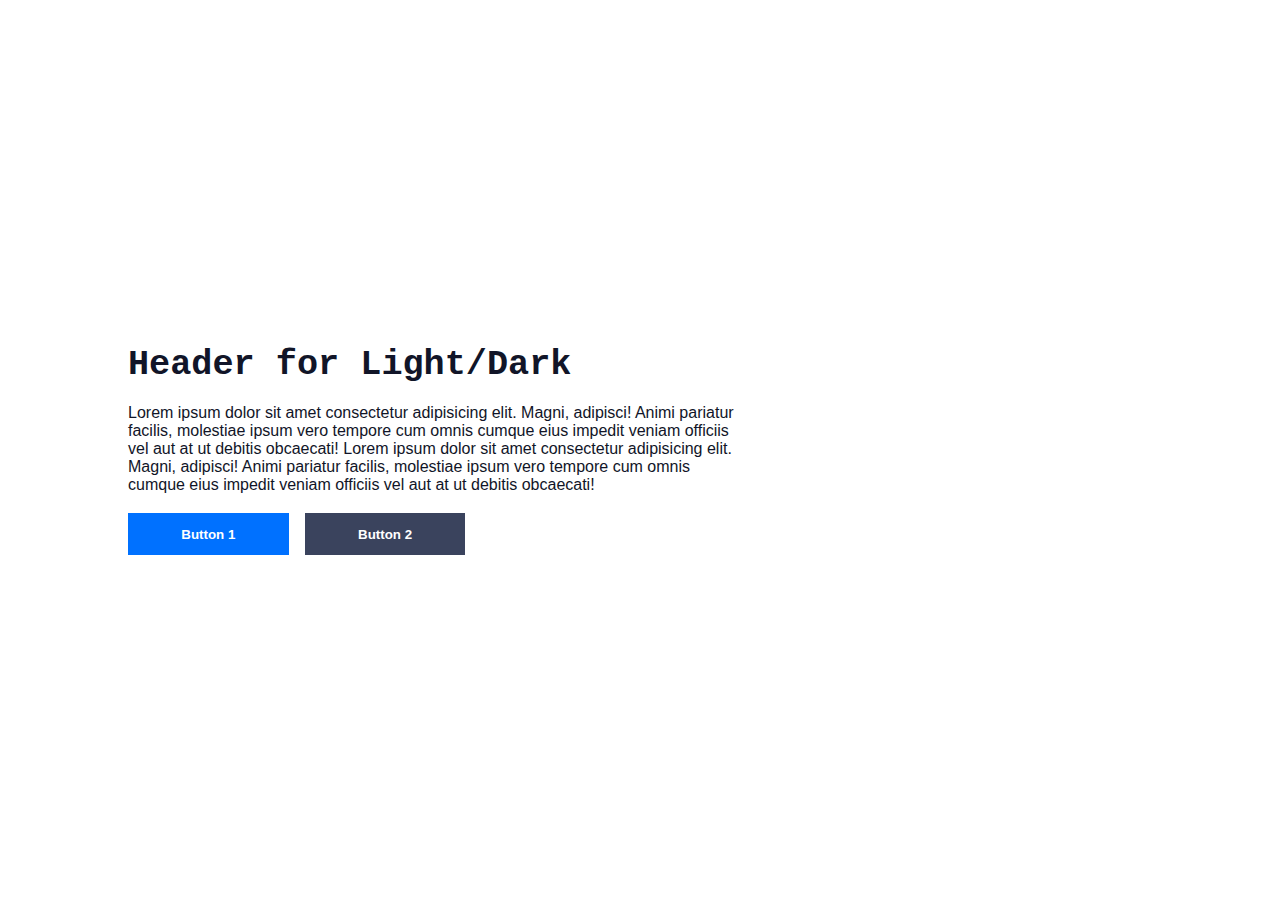
==== index.html @ 8b9b107b "first commit" ====
<!DOCTYPE html>
<html lang="en">
<head>
    <meta charset="UTF-8">
    <meta name="viewport" content="width=device-width, initial-scale=1.0">
    <title>Dark Mode Follow</title>

    <link rel="stylesheet" href="style.css">
</head>
<body>

    <div class="container">
        <h1>Header for Light/Dark</h1>

        <!-- Paragraph -->
         <section class="para">
            <p>Lorem ipsum dolor sit amet consectetur adipisicing elit. Magni, adipisci! Animi pariatur facilis, molestiae ipsum vero tempore cum omnis cumque eius impedit veniam officiis vel aut at ut debitis obcaecati! Lorem ipsum dolor sit amet consectetur adipisicing elit. Magni, adipisci! Animi pariatur facilis, molestiae ipsum vero tempore cum omnis cumque eius impedit veniam officiis vel aut at ut debitis obcaecati!   
            </p>
         </section>

         <!-- Buttons -->
          <section class="buttons">

            <!-- Button 1 -->
             <button id="button_1">Button 1</button>

            <!-- Button 2 -->
             <button id="button_2">Button 2</button>

          </section>
    </div>
    
</body>
</html>
---- style.css ----
/* CSS Variables */
:root {
    --base-color: white;
    --base-variant: #e8e9ed;
    --text-color: #111528;
    --secondary-text: #232738;
    --primary-color: #3a435d;
    --accent-color: #0071ff;
}

/* Whole Page */
* {
    margin: 0;
    padding: 0;
}

/* HTML */
html {
    font-family:'Courier New', Courier, monospace;
}

/* Body */
body {
    min-height: 100vh;
    background-color: var(--base-color);
    color: var(--text-color);
    display: flex;
    justify-content: center;
    align-items: center;
}

/* Container */
.container {
    display: flex;
    flex-direction: column;
    gap: 1.2em;
    /* border: 1px solid black; */
    width: 80%;
}

/* Header */
h1 {
    font-weight: bold;
    font-size: 2.2rem;
}

/* Para */
.para {
    font-family: 'Franklin Gothic Medium', 'Arial Narrow', Arial, sans-serif;
    width: 60%;
    min-width: 400px;
    font-size: 1rem;
}

/* Buttons */
.buttons {
    display: flex;
    gap: 1em;
}

button {
    border: none;
    padding: 1em 4em;
    color: white;
    font-weight: bold;
}

#button_1 {
    background-color: var(--accent-color);
    
}

#button_2 {
    background-color: var(--primary-color);
}
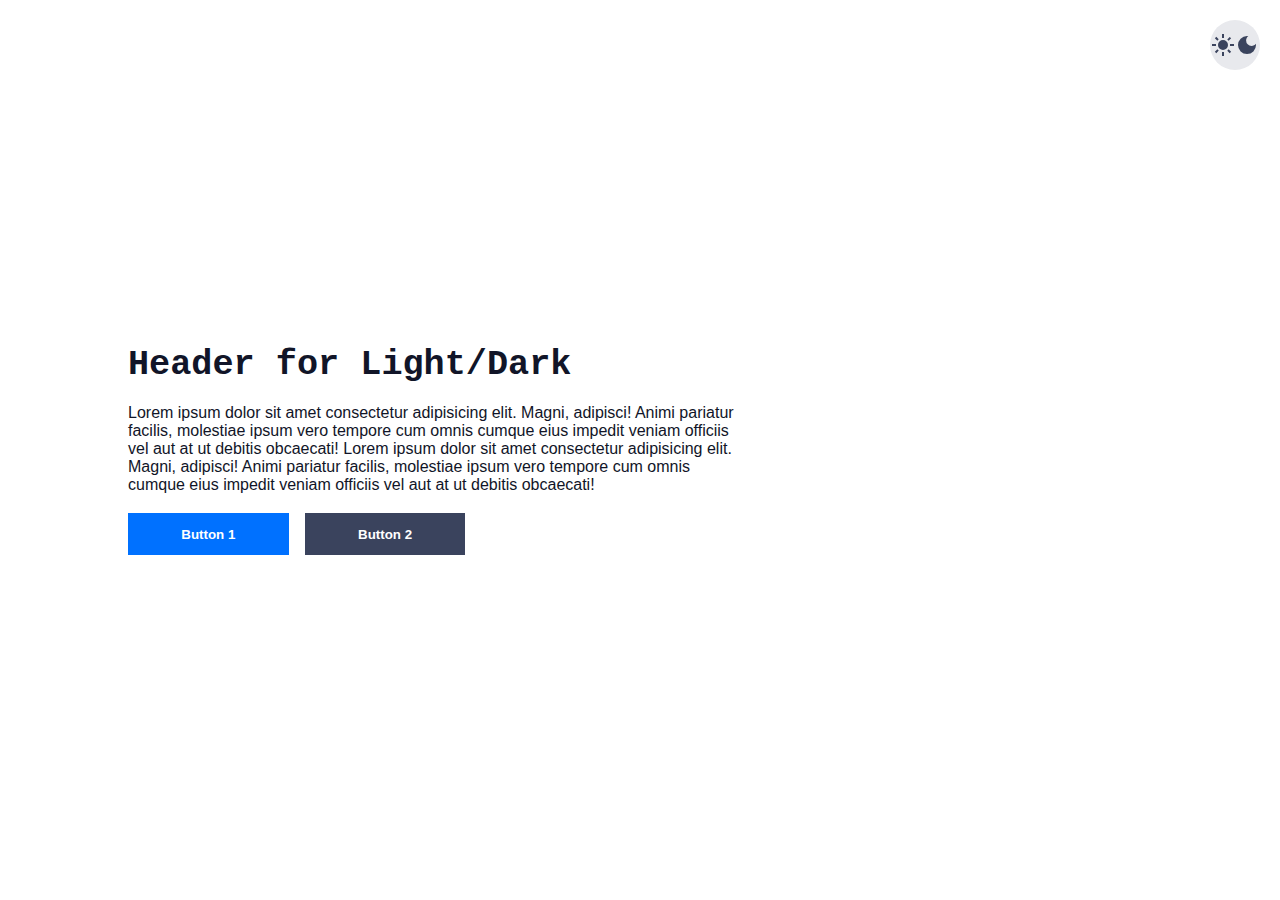
==== commit aef2488a: "switch in top right" ====
--- a/index.html
+++ b/index.html
@@ -8,6 +8,13 @@
     <link rel="stylesheet" href="style.css">
 </head>
 <body>
+
+    <nav>
+        <button id="theme_switcher">
+            <svg xmlns="http://www.w3.org/2000/svg" height="24px" viewBox="0 -960 960 960" width="24px" fill="#e8eaed"><path d="M480-280q-83 0-141.5-58.5T280-480q0-83 58.5-141.5T480-680q83 0 141.5 58.5T680-480q0 83-58.5 141.5T480-280ZM200-440H40v-80h160v80Zm720 0H760v-80h160v80ZM440-760v-160h80v160h-80Zm0 720v-160h80v160h-80ZM256-650l-101-97 57-59 96 100-52 56Zm492 496-97-101 53-55 101 97-57 59Zm-98-550 97-101 59 57-100 96-56-52ZM154-212l101-97 55 53-97 101-59-57Z"/></svg>
+            <svg xmlns="http://www.w3.org/2000/svg" height="24px" viewBox="0 -960 960 960" width="24px" fill="#e8eaed"><path d="M480-120q-150 0-255-105T120-480q0-150 105-255t255-105q14 0 27.5 1t26.5 3q-41 29-65.5 75.5T444-660q0 90 63 153t153 63q55 0 101-24.5t75-65.5q2 13 3 26.5t1 27.5q0 150-105 255T480-120Z"/></svg>
+        </button>
+    </nav>
 
     <div class="container">
         <h1>Header for Light/Dark</h1>
--- a/style.css
+++ b/style.css
@@ -1,4 +1,6 @@
 /* CSS Variables */
+
+/* The ROOT */
 :root {
     --base-color: white;
     --base-variant: #e8e9ed;
@@ -27,6 +29,7 @@
     display: flex;
     justify-content: center;
     align-items: center;
+    flex-direction: column;
 }
 
 /* Container */
@@ -58,6 +61,7 @@
     gap: 1em;
 }
 
+/* The Buttons physical */
 button {
     border: none;
     padding: 1em 4em;
@@ -65,6 +69,7 @@
     font-weight: bold;
 }
 
+/* The Buttons unique */
 #button_1 {
     background-color: var(--accent-color);
     
@@ -73,3 +78,34 @@
 #button_2 {
     background-color: var(--primary-color);
 }
+
+/* Darkmode */
+.darkmode {
+    --base-color: #070b1d;
+    --base-variant: #101425;
+    --text-color: #ffffff;
+    --secondary-text: #a4a5b8;
+    --primary-color: #3a435d;
+    --accent-color: #0071ff;
+}
+
+/* Theme Switch */
+#theme_switcher {
+    display: flex;
+    justify-content: center;
+    align-items: center;
+    height: 50px;
+    width: 50px;
+    padding: 0;
+    border-radius: 50%;
+    background-color: var(--base-variant);
+    /* Sets the Theme Switch button to top right corner */
+    position: fixed;
+    top: 20px;
+    right: 20px;
+}
+
+/* Theme Switch SVG */
+#theme_switcher svg {
+    fill: var(--primary-color);
+}
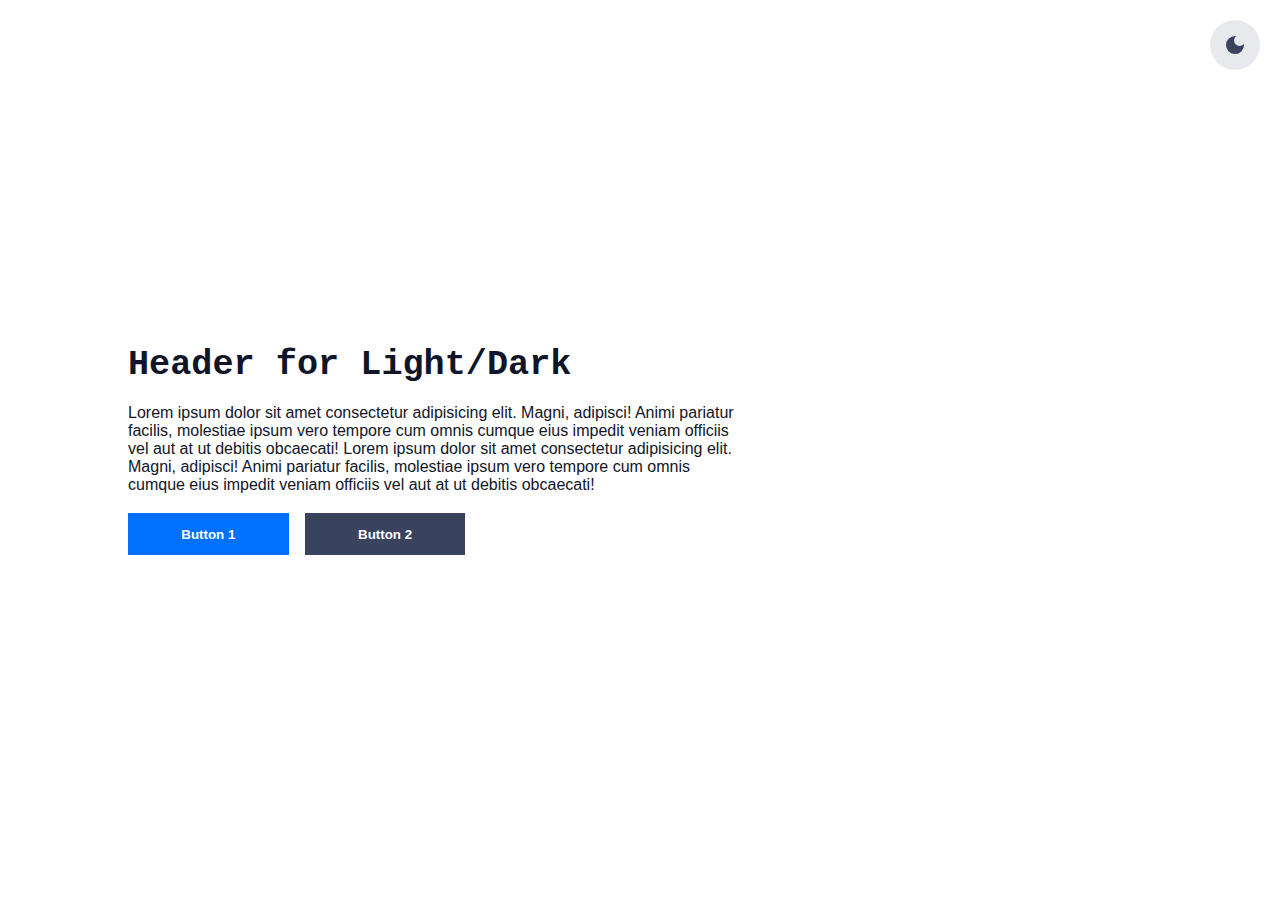
==== commit 7f21ada4: "ready for js" ====
--- a/index.html
+++ b/index.html
@@ -5,14 +5,17 @@
     <meta name="viewport" content="width=device-width, initial-scale=1.0">
     <title>Dark Mode Follow</title>
 
+    <!-- CSS -->
     <link rel="stylesheet" href="style.css">
+
+    <!-- DARKMODE JS -->
 </head>
 <body>
 
     <nav>
         <button id="theme_switcher">
+            <svg xmlns="http://www.w3.org/2000/svg" height="24px" viewBox="0 -960 960 960" width="24px" fill="#e8eaed"><path d="M480-120q-150 0-255-105T120-480q0-150 105-255t255-105q14 0 27.5 1t26.5 3q-41 29-65.5 75.5T444-660q0 90 63 153t153 63q55 0 101-24.5t75-65.5q2 13 3 26.5t1 27.5q0 150-105 255T480-120Z"/></svg>
             <svg xmlns="http://www.w3.org/2000/svg" height="24px" viewBox="0 -960 960 960" width="24px" fill="#e8eaed"><path d="M480-280q-83 0-141.5-58.5T280-480q0-83 58.5-141.5T480-680q83 0 141.5 58.5T680-480q0 83-58.5 141.5T480-280ZM200-440H40v-80h160v80Zm720 0H760v-80h160v80ZM440-760v-160h80v160h-80Zm0 720v-160h80v160h-80ZM256-650l-101-97 57-59 96 100-52 56Zm492 496-97-101 53-55 101 97-57 59Zm-98-550 97-101 59 57-100 96-56-52ZM154-212l101-97 55 53-97 101-59-57Z"/></svg>
-            <svg xmlns="http://www.w3.org/2000/svg" height="24px" viewBox="0 -960 960 960" width="24px" fill="#e8eaed"><path d="M480-120q-150 0-255-105T120-480q0-150 105-255t255-105q14 0 27.5 1t26.5 3q-41 29-65.5 75.5T444-660q0 90 63 153t153 63q55 0 101-24.5t75-65.5q2 13 3 26.5t1 27.5q0 150-105 255T480-120Z"/></svg>
         </button>
     </nav>
 
--- a/style.css
+++ b/style.css
@@ -109,3 +109,20 @@
 #theme_switcher svg {
     fill: var(--primary-color);
 }
+
+/* Hide the SVG last child(daymode) */
+#theme_switcher svg:last-child {
+    display: none;
+}
+
+/* Invert this for (nitemode) */
+.darkmode #theme_switcher svg:first-child {
+    display: none;
+}
+
+/* Make Last child visible in (nitemode) */
+.darkmode #theme_switcher svg:last-child {
+    display: block;
+}
+
+
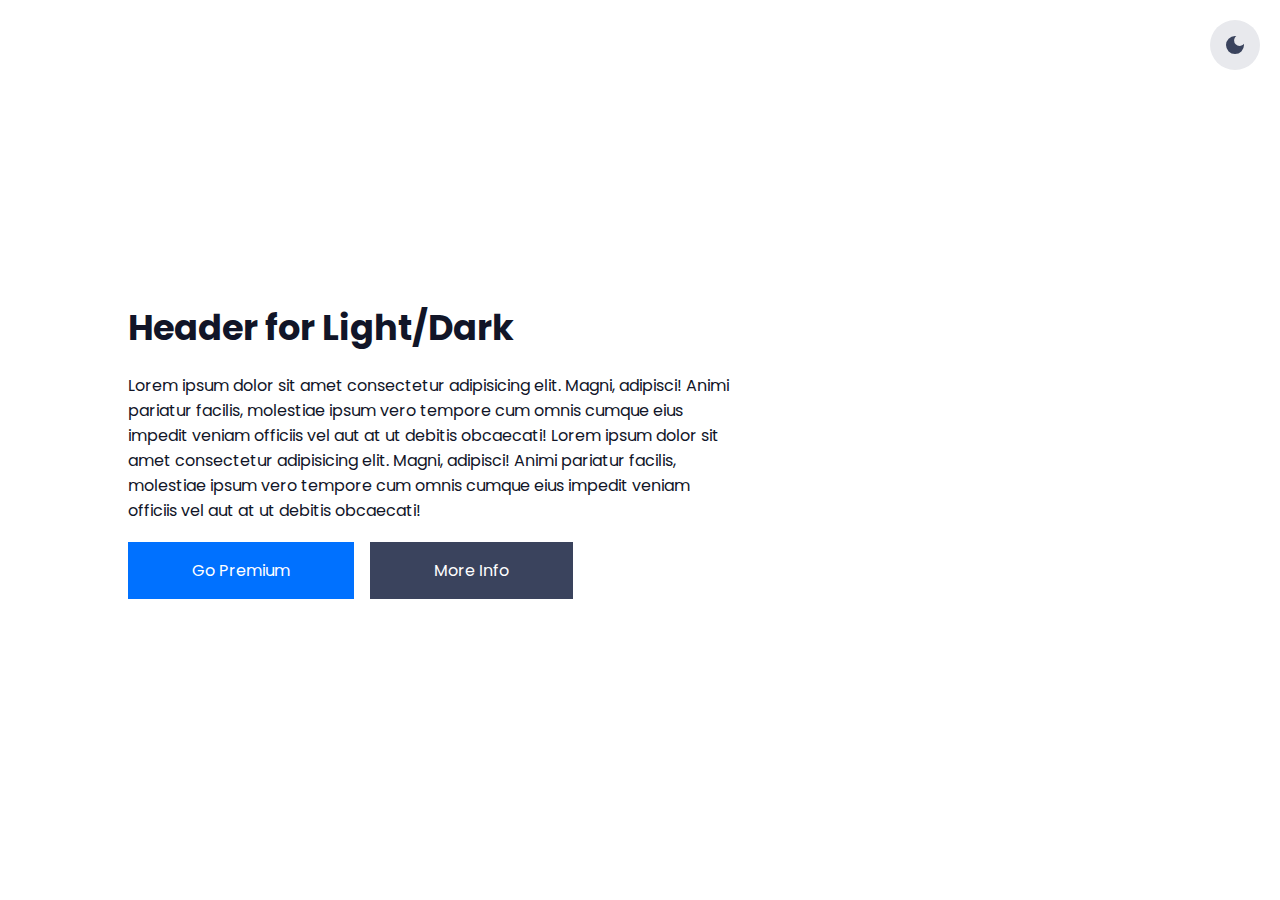
==== commit a97e0f59: "day nite works" ====
--- a/index.html
+++ b/index.html
@@ -5,16 +5,21 @@
     <meta name="viewport" content="width=device-width, initial-scale=1.0">
     <title>Dark Mode Follow</title>
 
+    <!-- FONTS -->
+    <link rel="preconnect" href="https://fonts.googleapis.com">
+    <link rel="preconnect" href="https://fonts.gstatic.com" crossorigin>
+    <link href="https://fonts.googleapis.com/css2?family=Poppins:ital,wght@0,100;0,200;0,300;0,400;0,500;0,600;0,700;0,800;0,900;1,100;1,200;1,300;1,400;1,500;1,600;1,700;1,800;1,900&display=swap" rel="stylesheet">
+
     <!-- CSS -->
     <link rel="stylesheet" href="style.css">
-
-    <!-- DARKMODE JS -->
 </head>
 <body>
 
     <nav>
         <button id="theme_switcher">
+            <!-- Nite Icon -->
             <svg xmlns="http://www.w3.org/2000/svg" height="24px" viewBox="0 -960 960 960" width="24px" fill="#e8eaed"><path d="M480-120q-150 0-255-105T120-480q0-150 105-255t255-105q14 0 27.5 1t26.5 3q-41 29-65.5 75.5T444-660q0 90 63 153t153 63q55 0 101-24.5t75-65.5q2 13 3 26.5t1 27.5q0 150-105 255T480-120Z"/></svg>
+            <!-- Day Icon -->
             <svg xmlns="http://www.w3.org/2000/svg" height="24px" viewBox="0 -960 960 960" width="24px" fill="#e8eaed"><path d="M480-280q-83 0-141.5-58.5T280-480q0-83 58.5-141.5T480-680q83 0 141.5 58.5T680-480q0 83-58.5 141.5T480-280ZM200-440H40v-80h160v80Zm720 0H760v-80h160v80ZM440-760v-160h80v160h-80Zm0 720v-160h80v160h-80ZM256-650l-101-97 57-59 96 100-52 56Zm492 496-97-101 53-55 101 97-57 59Zm-98-550 97-101 59 57-100 96-56-52ZM154-212l101-97 55 53-97 101-59-57Z"/></svg>
         </button>
     </nav>
@@ -32,13 +37,16 @@
           <section class="buttons">
 
             <!-- Button 1 -->
-             <button id="button_1">Button 1</button>
+             <button id="button_1">Go Premium</button>
 
             <!-- Button 2 -->
-             <button id="button_2">Button 2</button>
+             <button id="button_2">More Info</button>
 
           </section>
     </div>
     
 </body>
+
+ <!-- DARKMODE JS -->
+  <script src="darkmode.js"></script>
 </html>--- a/style.css
+++ b/style.css
@@ -18,7 +18,7 @@
 
 /* HTML */
 html {
-    font-family:'Courier New', Courier, monospace;
+    font-family: Poppins;
 }
 
 /* Body */
@@ -49,7 +49,7 @@
 
 /* Para */
 .para {
-    font-family: 'Franklin Gothic Medium', 'Arial Narrow', Arial, sans-serif;
+    font-family: Poppins;
     width: 60%;
     min-width: 400px;
     font-size: 1rem;
@@ -66,7 +66,10 @@
     border: none;
     padding: 1em 4em;
     color: white;
-    font-weight: bold;
+    /* font-weight: bold; */
+    font-family: Poppins;
+    font-size: 1rem;
+    cursor: pointer;
 }
 
 /* The Buttons unique */
@@ -103,6 +106,7 @@
     position: fixed;
     top: 20px;
     right: 20px;
+    cursor: pointer;
 }
 
 /* Theme Switch SVG */
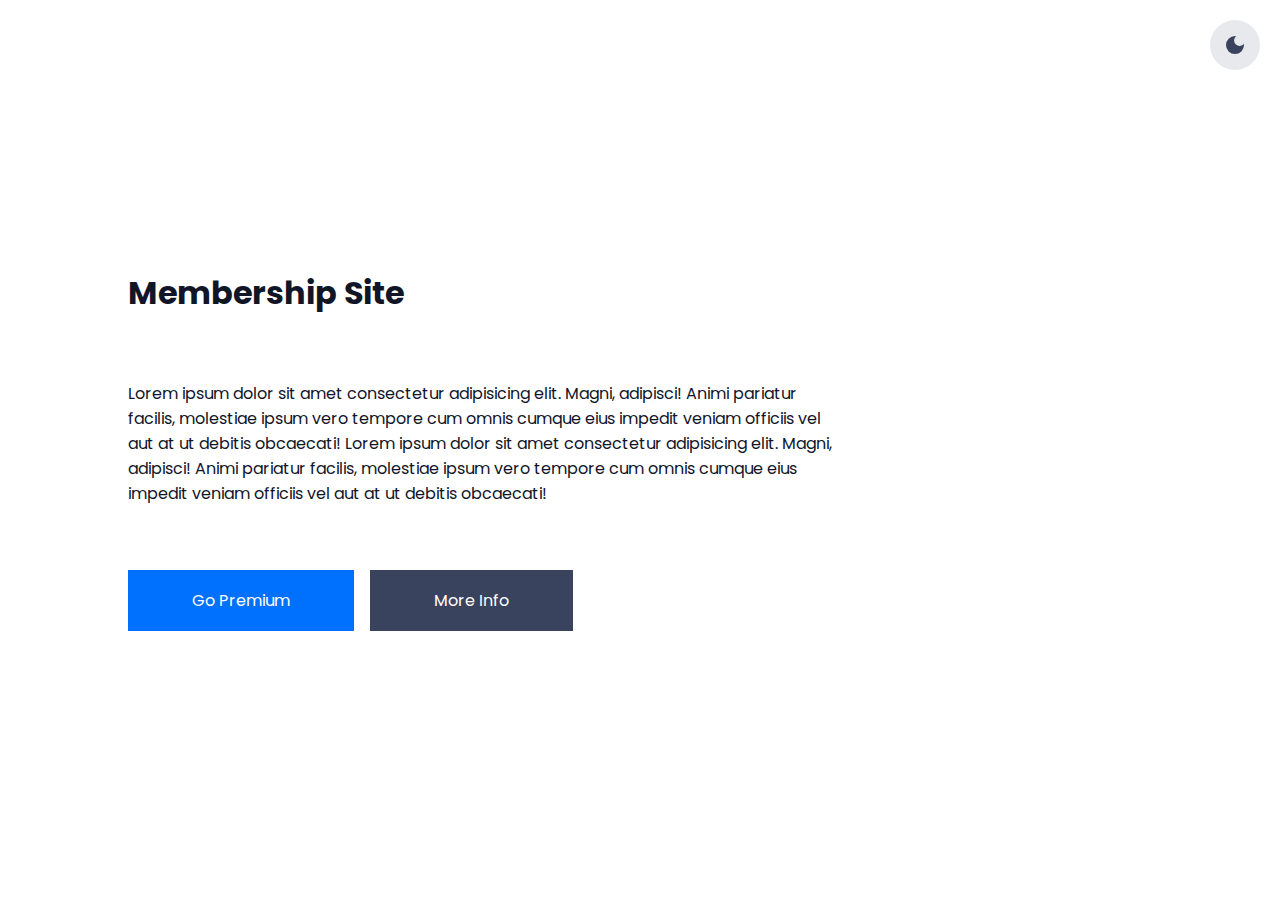
==== commit 32c88576: "adaptive for mobile without m query" ====
--- a/index.html
+++ b/index.html
@@ -15,7 +15,7 @@
 </head>
 <body>
 
-    <nav>
+    <nav id="index_nav">
         <button id="theme_switcher">
             <!-- Nite Icon -->
             <svg xmlns="http://www.w3.org/2000/svg" height="24px" viewBox="0 -960 960 960" width="24px" fill="#e8eaed"><path d="M480-120q-150 0-255-105T120-480q0-150 105-255t255-105q14 0 27.5 1t26.5 3q-41 29-65.5 75.5T444-660q0 90 63 153t153 63q55 0 101-24.5t75-65.5q2 13 3 26.5t1 27.5q0 150-105 255T480-120Z"/></svg>
@@ -25,7 +25,7 @@
     </nav>
 
     <div class="container">
-        <h1>Header for Light/Dark</h1>
+        <p class="header">Membership Site</p>
 
         <!-- Paragraph -->
          <section class="para">
@@ -37,10 +37,14 @@
           <section class="buttons">
 
             <!-- Button 1 -->
-             <button id="button_1">Go Premium</button>
+             <button id="button_1">
+                <a href="./gopremium.html">Go Premium</a>
+             </button>
 
             <!-- Button 2 -->
-             <button id="button_2">More Info</button>
+             <button id="button_2">
+                <a href="#">More Info</a>
+             </button>
 
           </section>
     </div>
--- a/style.css
+++ b/style.css
@@ -36,22 +36,22 @@
 .container {
     display: flex;
     flex-direction: column;
-    gap: 1.2em;
+    gap: 4em;
     /* border: 1px solid black; */
     width: 80%;
 }
 
 /* Header */
-h1 {
+.header {
+    font-size: 2rem;
     font-weight: bold;
-    font-size: 2.2rem;
 }
 
 /* Para */
 .para {
     font-family: Poppins;
-    width: 60%;
-    min-width: 400px;
+    width: 70%;
+    min-width: 280px;
     font-size: 1rem;
 }
 
@@ -65,11 +65,18 @@
 button {
     border: none;
     padding: 1em 4em;
+    padding: 2vh 5vw;
     color: white;
     /* font-weight: bold; */
     font-family: Poppins;
     font-size: 1rem;
     cursor: pointer;
+}
+
+/* Link in Buttons */
+button a {
+    text-decoration: none;
+    color: white;
 }
 
 /* The Buttons unique */
@@ -90,6 +97,12 @@
     --secondary-text: #a4a5b8;
     --primary-color: #3a435d;
     --accent-color: #0071ff;
+}
+
+/* Nav */
+#index_nav {
+    background-color: #3a435d;
+    margin: 0 2em 0 2em;
 }
 
 /* Theme Switch */
@@ -130,3 +143,68 @@
 }
 
 
+/* ************************************* */
+/* ************************************* */
+/* ************************************* */
+/* ************************************* */
+/* NEXT PAGE */
+
+/* text is good to go already */
+
+/* Format the FORM */
+form {
+    display: flex;
+    flex-direction: column;
+    gap: 4em;
+}
+
+/* Header */
+.prem_header {
+    font-weight: bold;
+    font-size: 2.2rem;
+    display: flex;
+    justify-content: center;
+}
+
+
+/* Inputs Section */
+.the_inputs {
+    display: flex;
+    flex-direction: column;
+    gap: 1em;
+}
+
+/* Do the Inputs */
+input {
+    background: none;
+    border: var(--text-color) solid 2px;
+    padding: 1.3em 4em;
+    border-radius: 5px;
+}
+
+label {
+    font-size: 1.2rem;
+}
+
+.input_section {
+    display: flex;
+    flex-direction: column;
+    gap: .5em;
+}
+
+/* Get Premiumed Button */
+#prem_button {
+    padding: 1em 3em;
+    background-color: var(--accent-color);
+    cursor: pointer;
+}
+
+/* Go Back Link */
+#back_ {
+    width: 100%;
+    /* background-color: #3a435d; */
+    display: flex;
+    justify-content: center;
+    color: #3a435d;
+}
+
